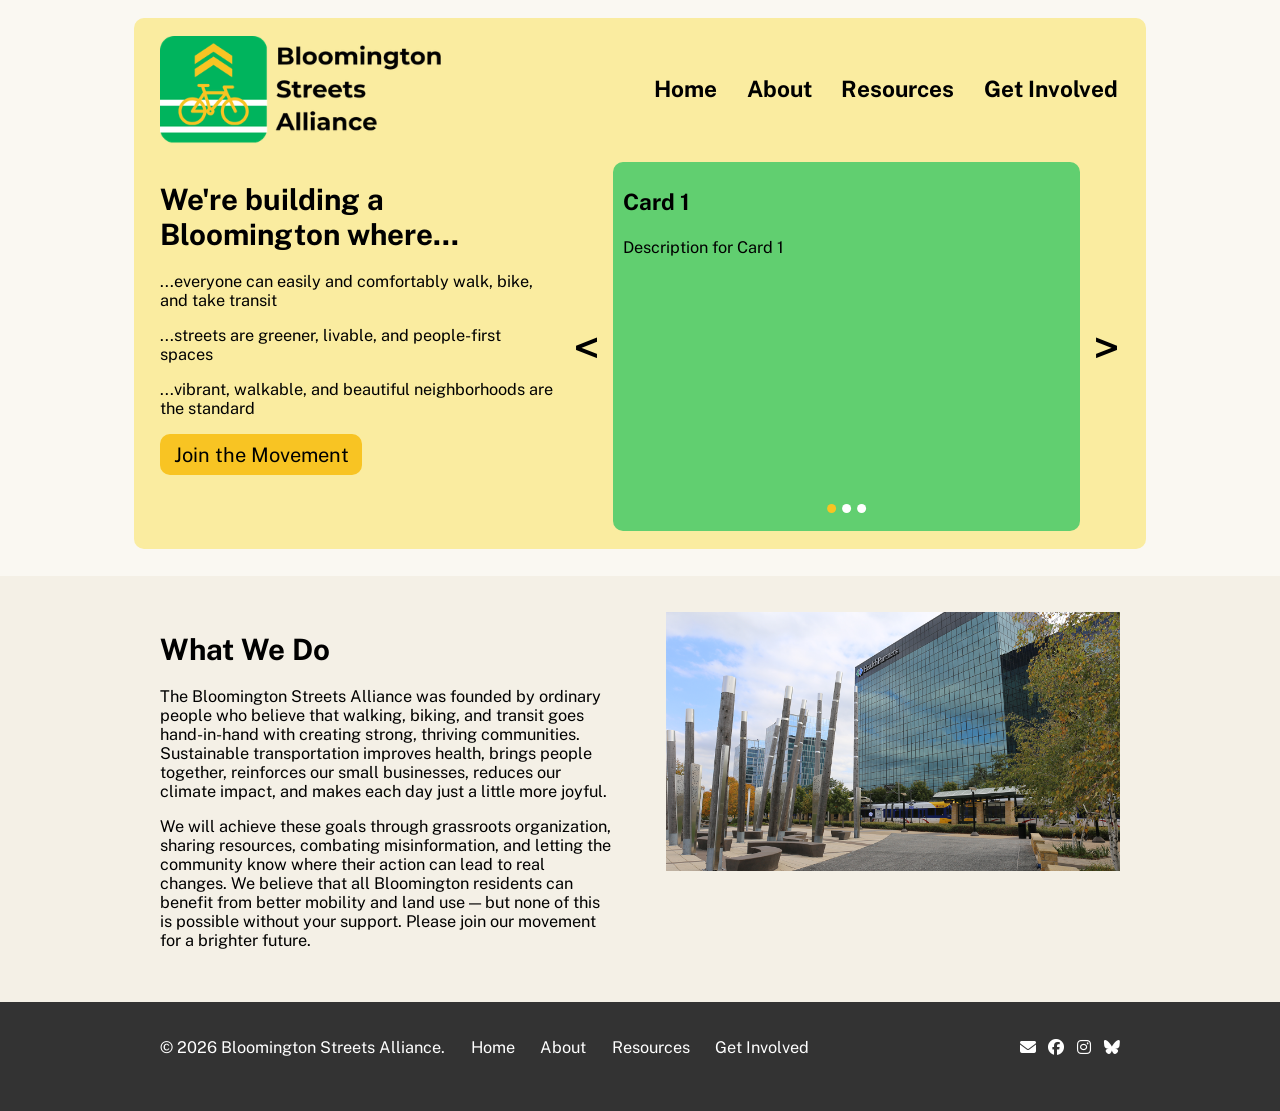
==== index.html @ 57e77f29 "Initial commit" ====
<!DOCTYPE html>
<html>
    <head>
        <meta charset="UTF-8">
        <meta name="viewport" content="width=device-width, initial-scale=1.0"> 
        <title>Home - Bloomington Streets Alliance</title>
        <link rel="preconnect" href="https://fonts.googleapis.com">
        <link rel="preconnect" href="https://fonts.gstatic.com" crossorigin>
        <link href="https://fonts.googleapis.com/css2?family=Nunito:ital,wght@0,200..1000;1,200..1000&family=Public+Sans:ital,wght@0,100..900;1,100..900&display=swap" rel="stylesheet">
        <link rel="stylesheet" href="https://cdnjs.cloudflare.com/ajax/libs/font-awesome/6.7.2/css/all.min.css">
        <link rel="stylesheet" href="style.css">
    </head>
    <body>
        <div id="topbox-container">
            <div id="topbox">
                <header id="toprow">
                    <img src="images/Bloomington Streets Alliance.png" alt="Text reading Bloomington Streets Alliance, with the Alliance's logo to the left featuring a gold bicycle on a crosswalk with a double chevron marking above, all on a green background.">
                    <ul>
                        <li><a href="#">Home</a></li>
                        <li><a href="#">About</a></li>
                        <li><a href="#">Resources</a></li>
                        <li><a href="#">Get Involved</a></li>
                    </ul>
                </header>
                <div id="lower">
                    <div>
                        <h1>We're building a Bloomington where...</h1>
                        <p>...everyone can easily and comfortably walk, bike, and take transit</p>
                        <p>...streets are greener, livable, and people-first spaces</p>
                        <p>...vibrant, walkable, and beautiful neighborhoods are the standard</p>
                        <button id="joincta" onclick="window.location.href='#'">Join the Movement</button>
                    </div>
                    <div id="cards">
                        <button id="prevCard">&lt;</button>
                        <div class="card" id="card0">
                            <h3>Card 1</h3>
                            <p>Description for Card 1</p>
                        </div>
                        <div class="card" id="card1">
                            <h3>Card 2</h3>
                            <p>Description for Card 2</p>
                        </div>
                        <div class="card" id="card2">
                            <h3>Card 3</h3>
                            <p>Description for Card 3</p>
                        </div>
                        <div id="indicator">
                            <div></div>
                            <div></div>
                            <div></div>
                        </div>
                        <button id="nextCard">&gt;</button>
                    </div>
                </div>
            </div>
        </div>
        <div id="below">
            <div>
                <h1>What We Do</h1>
                <p>The Bloomington Streets Alliance was founded by ordinary people who believe that walking, biking, and transit goes hand-in-hand with creating strong, thriving communities. Sustainable transportation improves health, brings people together, reinforces our small businesses, reduces our climate impact, and makes each day just a little more joyful.</p>
                <p>We will achieve these goals through grassroots organization, sharing resources, combating misinformation, and letting the community know where their action can lead to real changes. We believe that all Bloomington residents can benefit from better mobility and land use — but none of this is possible without your support. Please join our movement for a brighter future.</p>
            </div>
            <img src="images/Bloomington Central Station.png" alt="An urban park and light rail station in Bloomington, featuring an art installation in the foreground, office buildings in the background, and a light rail vehicle at the station.">
        </div>
        <footer>
            <p>&#169; 2026 Bloomington Streets Alliance.</p>
            <div id="footerlinks">
                <a href="#"><p>Home</p></a>
                <a href="#"><p>About</p></a>
                <a href="#"><p>Resources</p></a>
                <a href="#"><p>Get Involved</p></a>
            </div> 
            <div id="icons">
                <a href="mailto:hello@bloomingtonstreetsalliance.org"><i class="fa-solid fa-envelope"></i></a>
                <a href="https://www.facebook.com/bloomingtonstreetsalliance" target="_blank"><i class="fa-brands fa-facebook"></i></a>
                <a href="https://www.instagram.com/bloomingtonstreetsalliance" target="_blank"><i class="fa-brands fa-instagram"></i></a>
                <a href="https://bsky.app/profile/bloomingtonstreets.bsky.social" target="_blank"><i class="fa-brands fa-bluesky"></i></a>
            </div>
        </footer>
        <script src="script.js"></script>
    </body>
</html>
---- style.css ----
html, body, button {
    font-family: "Public Sans", sans-serif;
    margin: 0;
    padding: 0;
}

h1 {
    font-size: calc(0.35vw + 25px);
}

h3 {
    font-size: calc(.2vw + 20px);
}

p {
    font-size: calc(0.1vw + 15px);
}

#topbox-container {
    display: flex;
    justify-content: center;
    height: min-content;
    background-color: #FAF8F2;
    padding-bottom: 3vh;
}

#topbox {
    background-color: #faeca0;
    border-radius: 10px;
    width: 75vw;
    height: min-content;
    margin-top: 2vh;
    padding: 2vh 2vw;
}

#toprow {
    display: flex;
    flex-direction: row;
}

#toprow img {
    height: 12vh;
}

#toprow ul {
    display: flex;
    flex-direction: row;
    gap: 2vw;
    list-style: none;
    margin: 0;
    padding: 0;
    margin-left: auto;
    margin-top: 4%;
    font-weight: bold;
    height: min-content;
    font-size: calc(0.2vw + 20px);
}

#toprow ul li {
    border: 2px solid transparent;
    transition: border-bottom 0.3s ease;
}

#toprow ul li:hover {
    border-bottom: 2px solid #f8c423;
}

a {
    color: black;
    text-decoration: none;
}

#lower {
    margin-top: 2vh;
    display: flex;
    flex-direction: row;
    gap: 2vh;
}

#cards {
    margin-left: auto;
    display: flex;
    flex-direction: row;
    height: min-content;
    align-items: center;
    position: relative;
    gap: 1vw;
}

.card {
    background-color: #61cf70;
    padding: .5vh .75vw;
    border-radius: 10px;
    height: 40vh;
    width: 35vw;
}

.slideOut {
    animation: slideOut .3s ease;
}

.slideIn {
    animation: slideIn .3s ease;
}

@keyframes slideOut {
    from {
        transform: translateY(0) translateX(0);
        opacity: 1;
    }
    to {
        transform: translateY(-20px) translateX(10px);
        opacity: .67;
    }
}

@keyframes slideIn {
    from {
        transform: translateY(20px) translateX(-10px);
        opacity: .67;
    }

    to {
        transform: translateY(0) translateX(0);
        opacity: 1;
    }
}

#indicator {
    position: absolute;
    display: flex;
    flex-direction: row;
    gap: .5vw;
    transform: translateX(-50%);
    left: 50%;
    bottom: 2vh;
}

#indicator div {
    width: 1vh;
    height: 1vh;
    background-color: #ffffff;
    border-radius: 50%;
    transition: background-color 0.3s ease;
}

button {
    border: none;
    background: none;
    cursor: pointer;
}

#prevCard, #nextCard {
    transform-origin: center;
    height: min-content;
    font-size: calc(0.75vw + 40px);
    transition: transform 0.3s ease;
}

#prevCard:hover, #nextCard:hover {
    transform: scale(1.2);
}

#joincta {
    background-color: #f8c423;
    border-radius: 10px;
    padding: .5vh .75vw;
    transition-property: background-color, font-weight;
    transition-duration: 0.3s;
    transition-timing-function: ease;
    border: 4px solid transparent;
    font-size: calc(0.2vw + 17.5px);
}

#joincta:hover {
    background-color: #ffbf00;
    font-weight: bold;
}

#below {
    padding-top: 4vh;
    padding-bottom: 4vh;
    padding-left: 12.5vw;
    background-color: #F4F0E6;
    display: flex;
    flex-direction: row;
    gap: 4vw;
    height: min-content;
}

#below div {
    width: 35.5vw;
}

#below img {
    width: 35.5vw;
    height: min-content;
}

footer {
    background-color: #333;
    color: white;
    padding-left: 12.5vw;
    padding-right: 12.5vw;
    padding-top: 4vh;
    padding-bottom: 6vh;
    display: flex;
    flex-direction: row;
}

footer p {
    margin: 0;
}

#icons {
    margin-left: auto;
    display: flex;
    gap: 1vw;
}

#icons a {
    color: white;
    transition: color 0.3s ease;
}

#icons a:hover {
    color: #f8c423;
}

#footerlinks {
    display: flex;
    transform: translateX(-50%);
    left: 50%;
    gap: 2vw;
    position: absolute;
}

#footerlinks a {
    color: white;
}
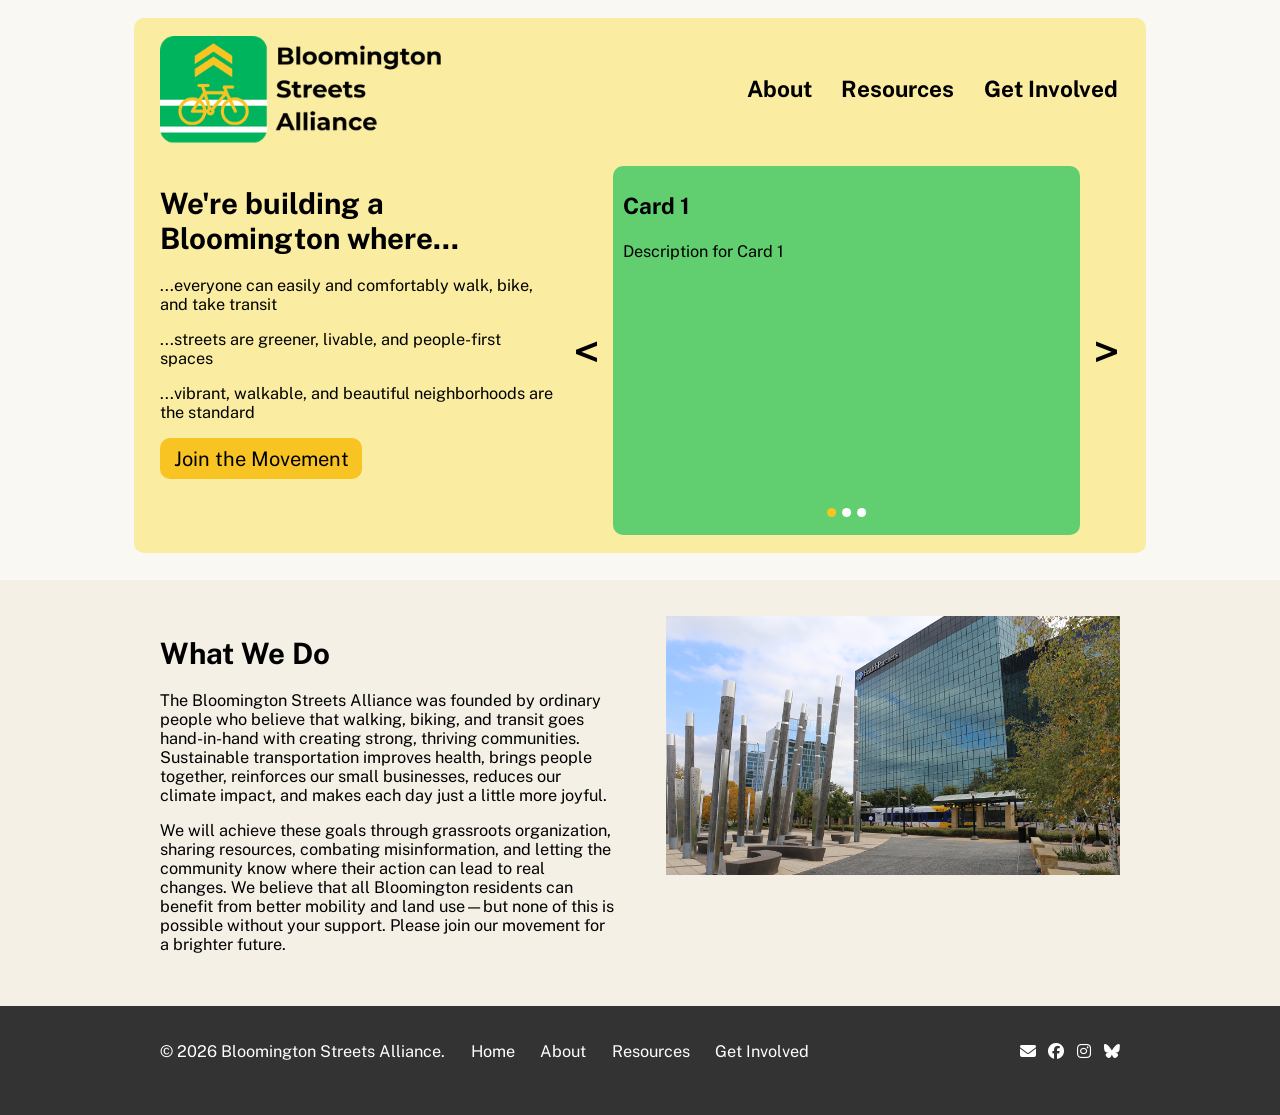
==== commit 748439bb: "about and resources pages" ====
--- a/index.html
+++ b/index.html
@@ -8,18 +8,21 @@
         <link rel="preconnect" href="https://fonts.gstatic.com" crossorigin>
         <link href="https://fonts.googleapis.com/css2?family=Nunito:ital,wght@0,200..1000;1,200..1000&family=Public+Sans:ital,wght@0,100..900;1,100..900&display=swap" rel="stylesheet">
         <link rel="stylesheet" href="https://cdnjs.cloudflare.com/ajax/libs/font-awesome/6.7.2/css/all.min.css">
+        <link rel="apple-touch-icon" sizes="180x180" href="favicon/apple-touch-icon.png">
+        <link rel="icon" type="image/png" sizes="32x32" href="favicon/favicon-32x32.png">
+        <link rel="icon" type="image/png" sizes="16x16" href="favicon/favicon-16x16.png">
+        <link rel="manifest" href="favicon/site.webmanifest">
         <link rel="stylesheet" href="style.css">
     </head>
     <body>
         <div id="topbox-container">
             <div id="topbox">
                 <header id="toprow">
-                    <img src="images/Bloomington Streets Alliance.png" alt="Text reading Bloomington Streets Alliance, with the Alliance's logo to the left featuring a gold bicycle on a crosswalk with a double chevron marking above, all on a green background.">
+                    <a href=""><img src="images/Bloomington Streets Alliance.png" alt="Text reading Bloomington Streets Alliance, with the Alliance's logo to the left featuring a gold bicycle on a crosswalk with a double chevron marking above, all on a green background."></a>
                     <ul>
-                        <li><a href="#">Home</a></li>
-                        <li><a href="#">About</a></li>
-                        <li><a href="#">Resources</a></li>
-                        <li><a href="#">Get Involved</a></li>
+                        <li><a href="about/">About</a></li>
+                        <li><a href="resources/">Resources</a></li>
+                        <li><a href="get-involved/">Get Involved</a></li>
                     </ul>
                 </header>
                 <div id="lower">
@@ -28,7 +31,7 @@
                         <p>...everyone can easily and comfortably walk, bike, and take transit</p>
                         <p>...streets are greener, livable, and people-first spaces</p>
                         <p>...vibrant, walkable, and beautiful neighborhoods are the standard</p>
-                        <button id="joincta" onclick="window.location.href='#'">Join the Movement</button>
+                        <button id="joincta" onclick="window.location.href='get-involved'">Join the Movement</button>
                     </div>
                     <div id="cards">
                         <button id="prevCard">&lt;</button>
@@ -58,17 +61,17 @@
             <div>
                 <h1>What We Do</h1>
                 <p>The Bloomington Streets Alliance was founded by ordinary people who believe that walking, biking, and transit goes hand-in-hand with creating strong, thriving communities. Sustainable transportation improves health, brings people together, reinforces our small businesses, reduces our climate impact, and makes each day just a little more joyful.</p>
-                <p>We will achieve these goals through grassroots organization, sharing resources, combating misinformation, and letting the community know where their action can lead to real changes. We believe that all Bloomington residents can benefit from better mobility and land use — but none of this is possible without your support. Please join our movement for a brighter future.</p>
+                <p>We will achieve these goals through grassroots organization, sharing resources, combating misinformation, and letting the community know where their action can lead to real changes. We believe that all Bloomington residents can benefit from better mobility and land use&#8212;but none of this is possible without your support. Please join our movement for a brighter future.</p>
             </div>
             <img src="images/Bloomington Central Station.png" alt="An urban park and light rail station in Bloomington, featuring an art installation in the foreground, office buildings in the background, and a light rail vehicle at the station.">
         </div>
         <footer>
             <p>&#169; 2026 Bloomington Streets Alliance.</p>
             <div id="footerlinks">
-                <a href="#"><p>Home</p></a>
-                <a href="#"><p>About</p></a>
-                <a href="#"><p>Resources</p></a>
-                <a href="#"><p>Get Involved</p></a>
+                <a href=""><p>Home</p></a>
+                <a href="../about/"><p>About</p></a>
+                <a href="../resources/"><p>Resources</p></a>
+                <a href="../get-involved/"><p>Get Involved</p></a>
             </div> 
             <div id="icons">
                 <a href="mailto:hello@bloomingtonstreetsalliance.org"><i class="fa-solid fa-envelope"></i></a>
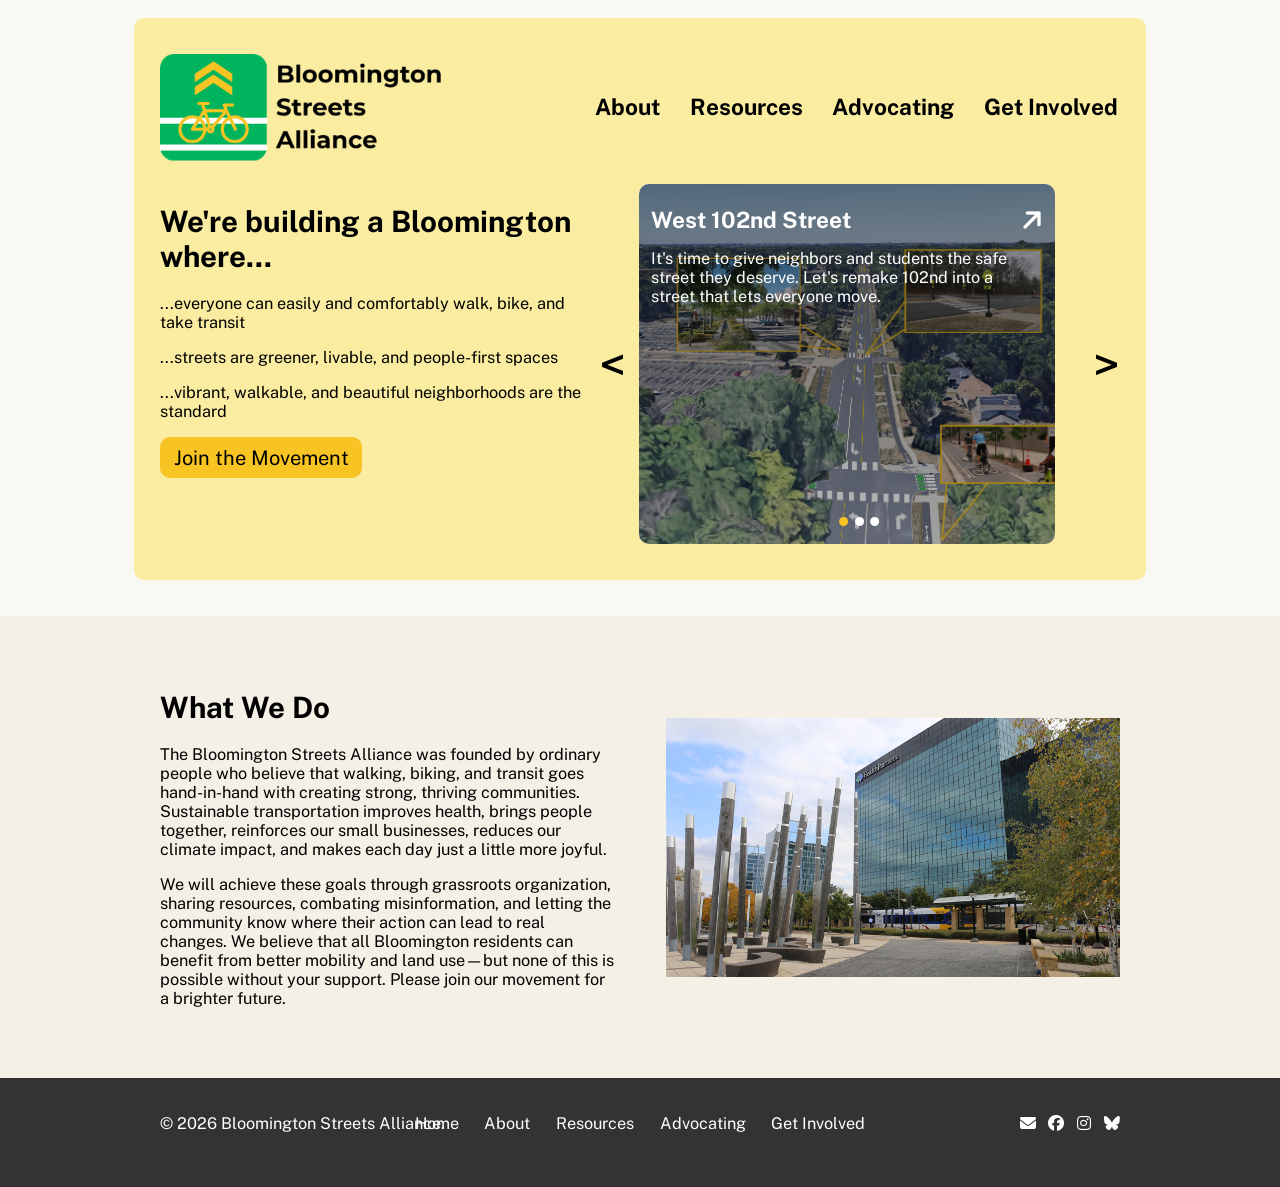
==== commit 5f9f50cc: "website" ====
--- a/index.html
+++ b/index.html
@@ -22,6 +22,7 @@
                     <ul>
                         <li><a href="about/">About</a></li>
                         <li><a href="resources/">Resources</a></li>
+                        <li><a href="advocating/">Advocating</a></li>
                         <li><a href="get-involved/">Get Involved</a></li>
                     </ul>
                 </header>
@@ -35,18 +36,43 @@
                     </div>
                     <div id="cards">
                         <button id="prevCard">&lt;</button>
-                        <div class="card" id="card0">
-                            <h3>Card 1</h3>
-                            <p>Description for Card 1</p>
-                        </div>
-                        <div class="card" id="card1">
-                            <h3>Card 2</h3>
-                            <p>Description for Card 2</p>
-                        </div>
-                        <div class="card" id="card2">
-                            <h3>Card 3</h3>
-                            <p>Description for Card 3</p>
-                        </div>
+                        <a href="initiatives/102nd-street/">
+                            <div class="card" id="card0">
+                                <img src="images/102nd edited.png" alt="West 102nd Street">
+                                <div class="cardinner">
+                                    <div>
+                                        <h3>West 102nd Street</h3>
+                                        <p>It's time to give neighbors and students the safe street they deserve. Let's remake 102nd into a street that lets everyone move.</p>
+                                    </div>
+                                    <div><i class="fa-solid fa-arrow-up"></i></div>
+                                </div>
+                            </div>
+                        </a>
+                        <a href="#">
+                            <div class="card" id="card1">
+                                <img src="images/Placeholder1.jpg" alt="Placeholder image for Card">
+                                <div class="cardinner">
+                                    <div>
+                                        <h3>Initiative 2</h3>
+                                        <p>It's time to give neighbors and students the safe street they deserve. Let's remake 102nd into a street that lets
+                                        everyone move.</p>
+                                    </div>
+                                    <div><i class="fa-solid fa-arrow-up"></i></div>
+                                </div>
+                            </div>
+                        </a>
+                        <a href="#">
+                            <div class="card" id="card2">
+                                <img src="images/Placeholder4.png" alt="Placeholder image for Card">
+                                <div class="cardinner">
+                                    <div>
+                                        <h3>Initiative 3</h3>
+                                        <p>aaaaaaaaaaaaaaaaaaaaaaaaaaaaaaaaaaaaaaaaaaaaaaaaaaaaaaaaaaaaaaaaaaaaaaaaaaaaaaaaaaaaaaaaaaaa</p>
+                                    </div>
+                                    <div><i class="fa-solid fa-arrow-up"></i></div>
+                                </div>
+                            </div>
+                        </a>
                         <div id="indicator">
                             <div></div>
                             <div></div>
@@ -69,9 +95,10 @@
             <p>&#169; 2026 Bloomington Streets Alliance.</p>
             <div id="footerlinks">
                 <a href=""><p>Home</p></a>
-                <a href="../about/"><p>About</p></a>
-                <a href="../resources/"><p>Resources</p></a>
-                <a href="../get-involved/"><p>Get Involved</p></a>
+                <a href="about/"><p>About</p></a>
+                <a href="resources/"><p>Resources</p></a>
+                <a href="advocating/"><p>Advocating</p></a>
+                <a href="get-involved/"><p>Get Involved</p></a>
             </div> 
             <div id="icons">
                 <a href="mailto:hello@bloomingtonstreetsalliance.org"><i class="fa-solid fa-envelope"></i></a>
--- a/style.css
+++ b/style.css
@@ -21,7 +21,8 @@
     justify-content: center;
     height: min-content;
     background-color: #FAF8F2;
-    padding-bottom: 3vh;
+    padding-top: 2vh;
+    padding-bottom: 4vh;
 }
 
 #topbox {
@@ -29,8 +30,7 @@
     border-radius: 10px;
     width: 75vw;
     height: min-content;
-    margin-top: 2vh;
-    padding: 2vh 2vw;
+    padding: 4vh 2vw;
 }
 
 #toprow {
@@ -74,7 +74,6 @@
     margin-top: 2vh;
     display: flex;
     flex-direction: row;
-    gap: 2vh;
 }
 
 #cards {
@@ -88,11 +87,50 @@
 }
 
 .card {
-    background-color: #61cf70;
-    padding: .5vh .75vw;
+    height: 40vh;
+    width: 32.5vw;
     border-radius: 10px;
-    height: 40vh;
-    width: 35vw;
+    position: relative;
+    color: white;
+    overflow: hidden;
+    background-color: white;
+}
+
+.card:hover img {
+    transform: translateX(-50%) scale(1.05);
+}
+
+.card img {
+    position: absolute;
+    transform: translateX(-50%);
+    left: 50%;
+    height: 100%;
+    transition: transform 0.6s ease;
+    width: 100%;
+    object-fit: cover;
+}
+
+.cardinner {
+    padding: 2.5vh 1vw;
+    background: linear-gradient(rgba(0, 0, 0, 0.5), rgba(0, 0, 0, 0.25));
+    background-size: cover;
+    background-position: center;
+    display: flex;
+    flex-direction: row;
+    gap: 1vw;
+    position: relative;
+    z-index: 98;
+    height: 100%;
+}
+
+.card h3 {
+    margin: 0;
+    z-index: 99;
+}
+
+.cardinner i {
+    font-size: calc(0.5vw + 20px);
+    transform: rotate(45deg);
 }
 
 .slideOut {
@@ -134,6 +172,7 @@
     transform: translateX(-50%);
     left: 50%;
     bottom: 2vh;
+    z-index: 99;
 }
 
 #indicator div {
@@ -178,14 +217,15 @@
 }
 
 #below {
-    padding-top: 4vh;
-    padding-bottom: 4vh;
+    padding-top: 6vh;
+    padding-bottom: 6vh;
     padding-left: 12.5vw;
     background-color: #F4F0E6;
     display: flex;
     flex-direction: row;
     gap: 4vw;
     height: min-content;
+    align-items: center;
 }
 
 #below div {
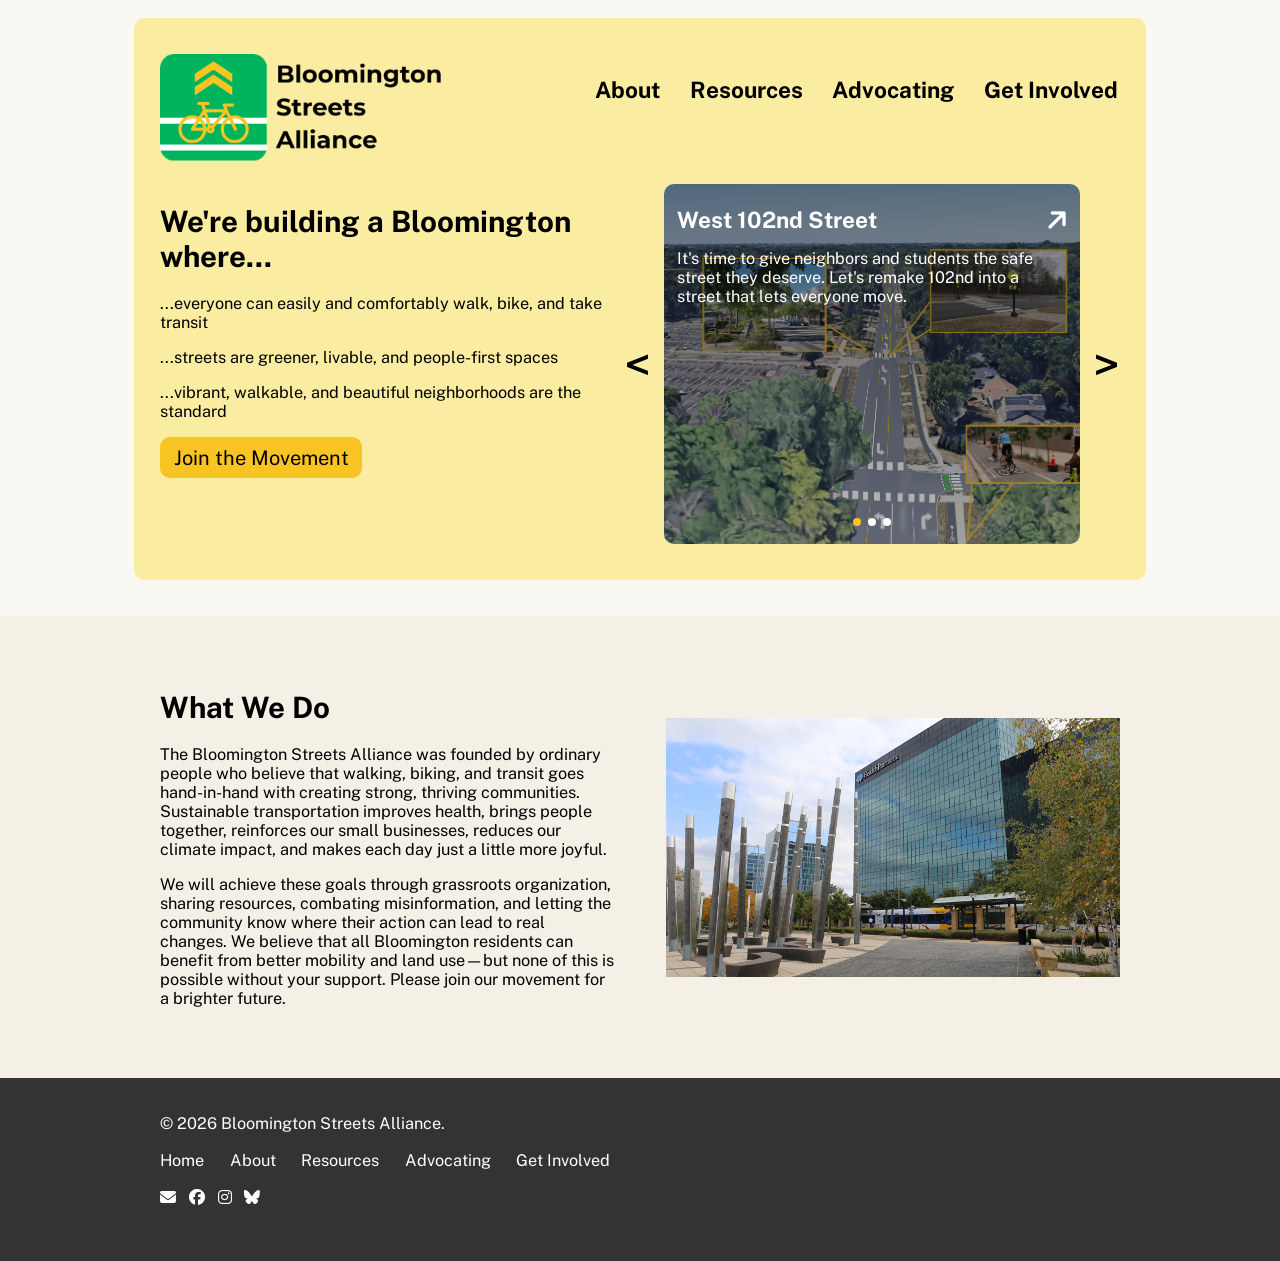
==== commit 028b1d96: "Responsive top navigation" ====
--- a/index.html
+++ b/index.html
@@ -19,12 +19,16 @@
             <div id="topbox">
                 <header id="toprow">
                     <a href=""><img src="images/Bloomington Streets Alliance.png" alt="Text reading Bloomington Streets Alliance, with the Alliance's logo to the left featuring a gold bicycle on a crosswalk with a double chevron marking above, all on a green background."></a>
-                    <ul>
-                        <li><a href="about/">About</a></li>
-                        <li><a href="resources/">Resources</a></li>
-                        <li><a href="advocating/">Advocating</a></li>
-                        <li><a href="get-involved/">Get Involved</a></li>
-                    </ul>
+                    <div>
+                        <i class="fa-solid fa-bars" id="burger"></i>
+                        <ul>
+                            <i class="fa-solid fa-rectangle-xmark" id="close"></i>
+                            <li><a href="about/">About</a></li>
+                            <li><a href="resources/">Resources</a></li>
+                            <li id="highlight"><a href="advocating/">Advocating</a></li>
+                            <li><a href="get-involved/">Get Involved</a></li>
+                        </ul>
+                    </div>
                 </header>
                 <div id="lower">
                     <div>
@@ -54,8 +58,7 @@
                                 <div class="cardinner">
                                     <div>
                                         <h3>Initiative 2</h3>
-                                        <p>It's time to give neighbors and students the safe street they deserve. Let's remake 102nd into a street that lets
-                                        everyone move.</p>
+                                        <p>Together, we can build better. Join us to build stronger streets and a stronger city.</p>
                                     </div>
                                     <div><i class="fa-solid fa-arrow-up"></i></div>
                                 </div>
@@ -67,7 +70,7 @@
                                 <div class="cardinner">
                                     <div>
                                         <h3>Initiative 3</h3>
-                                        <p>aaaaaaaaaaaaaaaaaaaaaaaaaaaaaaaaaaaaaaaaaaaaaaaaaaaaaaaaaaaaaaaaaaaaaaaaaaaaaaaaaaaaaaaaaaaa</p>
+                                        <p>Together, we can build better. Join us to build stronger streets and a stronger city.</p>
                                     </div>
                                     <div><i class="fa-solid fa-arrow-up"></i></div>
                                 </div>
@@ -108,5 +111,6 @@
             </div>
         </footer>
         <script src="script.js"></script>
+        <script src="dynamic top.js"></script>
     </body>
 </html>
--- a/style.css
+++ b/style.css
@@ -16,53 +16,152 @@
     font-size: calc(0.1vw + 15px);
 }
 
-#topbox-container {
-    display: flex;
-    justify-content: center;
-    height: min-content;
-    background-color: #FAF8F2;
-    padding-top: 2vh;
-    padding-bottom: 4vh;
-}
-
-#topbox {
-    background-color: #faeca0;
-    border-radius: 10px;
-    width: 75vw;
-    height: min-content;
-    padding: 4vh 2vw;
-}
-
-#toprow {
-    display: flex;
-    flex-direction: row;
-}
-
-#toprow img {
-    height: 12vh;
-}
-
-#toprow ul {
-    display: flex;
-    flex-direction: row;
-    gap: 2vw;
-    list-style: none;
-    margin: 0;
-    padding: 0;
-    margin-left: auto;
-    margin-top: 4%;
-    font-weight: bold;
-    height: min-content;
-    font-size: calc(0.2vw + 20px);
-}
-
-#toprow ul li {
-    border: 2px solid transparent;
-    transition: border-bottom 0.3s ease;
-}
-
-#toprow ul li:hover {
-    border-bottom: 2px solid #f8c423;
+@media only screen and (min-width: 1094px) {
+    #topbox-container {
+        display: flex;
+        justify-content: center;
+        height: min-content;
+        background-color: #FAF8F2;
+        padding-top: 2vh;
+        padding-bottom: 4vh;
+    }
+
+    #topbox {
+        background-color: #faeca0;
+        border-radius: 10px;
+        width: 75vw;
+        height: min-content;
+        padding: 4vh 2vw;
+    }
+
+    #toprow {
+        display: flex;
+        flex-direction: row;
+    }
+
+    #toprow img {
+        height: 12vh;
+        min-height: 100px;
+    }
+
+    #toprow > div {
+        margin-left: auto;
+    }
+
+    #toprow ul {
+        display: flex;
+        flex-direction: row;
+        gap: 2vw;
+        list-style: none;
+        margin: 0;
+        padding: 0;
+        margin-left: auto;
+        margin-top: 4%;
+        font-weight: bold;
+        height: min-content;
+        font-size: calc(0.2vw + 20px);
+    }
+
+    #toprow ul li {
+        border: 2px solid transparent;
+        transition: border-bottom 0.3s ease;
+    }
+
+    #toprow ul li:hover {
+        border-bottom: 2px solid #f8c423;
+    }
+
+    #burger {
+        display: none;
+    }
+
+    #close {
+        display: none;
+    }
+}
+
+@media only screen and (max-width: 1093px) {
+    #topbox-container {
+        display: flex;
+        justify-content: center;
+        height: min-content;
+        background-color: #FAF8F2;
+        padding-top: 2vh;
+        padding-bottom: 4vh;
+    }
+
+    #topbox {
+        background-color: #faeca0;
+        border-radius: 10px;
+        width: 75vw;
+        height: min-content;
+        padding: 4vh 2vw;
+    }
+
+    #toprow {
+        display: flex;
+        flex-direction: row;
+    }
+
+    #toprow > div {
+        margin-left: auto;
+    }
+
+    #toprow img {
+        height: 12vh;
+        min-height: 100px;
+    }
+
+    #toprow ul {
+        display: flex;
+        flex-direction: column;
+        background-color: #f8c423;
+        gap: 2vw;
+        list-style: none;
+        margin: 0;
+        padding: 0;
+        font-weight: bold;
+        font-size: calc(0.2vw + 20px);
+        position: fixed;
+        top: 0;
+        right: 0;
+        min-height: 100vh;
+        z-index: 100;
+        padding: 2vh 2vw;
+        width: 40vw;
+        transform: translateX(100%);
+        transition: transform 0.3s ease;
+    }
+
+    #toprow ul.open {
+        transform: translateX(0);
+    }
+
+    #toprow ul li {
+        border: 2px solid transparent;
+    }
+
+    #toprow ul li a {
+        border: 2px solid transparent;
+        transition: border-bottom 0.3s ease;
+    }
+
+    #toprow ul li a:hover {
+        border-bottom: 2px solid white;
+    }
+
+    #burger {
+        font-size: calc(0.9vw + 25px);
+        cursor: pointer;
+    }
+
+    #close {
+        position: absolute;
+        top: 2vh;
+        right: 2vw;
+        font-size: calc(0.9vw + 25px);
+        cursor: pointer;
+    }
 }
 
 a {
@@ -88,12 +187,17 @@
 
 .card {
     height: 40vh;
+    min-height: 225px;
     width: 32.5vw;
     border-radius: 10px;
     position: relative;
     color: white;
     overflow: hidden;
     background-color: white;
+}
+
+.cards > a {
+    display: block;
 }
 
 .card:hover img {
@@ -168,7 +272,7 @@
     position: absolute;
     display: flex;
     flex-direction: row;
-    gap: .5vw;
+    gap: 7px;
     transform: translateX(-50%);
     left: 50%;
     bottom: 2vh;
@@ -176,8 +280,8 @@
 }
 
 #indicator div {
-    width: 1vh;
-    height: 1vh;
+    width: 8px;
+    height: 8px;
     background-color: #ffffff;
     border-radius: 50%;
     transition: background-color 0.3s ease;
@@ -237,44 +341,87 @@
     height: min-content;
 }
 
-footer {
-    background-color: #333;
-    color: white;
-    padding-left: 12.5vw;
-    padding-right: 12.5vw;
-    padding-top: 4vh;
-    padding-bottom: 6vh;
-    display: flex;
-    flex-direction: row;
-}
-
-footer p {
-    margin: 0;
-}
-
-#icons {
-    margin-left: auto;
-    display: flex;
-    gap: 1vw;
-}
-
-#icons a {
-    color: white;
-    transition: color 0.3s ease;
-}
-
-#icons a:hover {
-    color: #f8c423;
-}
-
-#footerlinks {
-    display: flex;
-    transform: translateX(-50%);
-    left: 50%;
-    gap: 2vw;
-    position: absolute;
-}
-
-#footerlinks a {
-    color: white;
+@media only screen and (min-width: 1417px) {
+    footer {
+        background-color: #333;
+        color: white;
+        padding-left: 12.5vw;
+        padding-right: 12.5vw;
+        padding-top: 4vh;
+        padding-bottom: 6vh;
+        display: flex;
+        flex-direction: row;
+    }
+
+    footer p {
+        margin: 0;
+    }
+
+    #icons {
+        margin-left: auto;
+        display: flex;
+        gap: 1vw;
+    }
+
+    #icons a {
+        color: white;
+        transition: color 0.3s ease;
+    }
+
+    #icons a:hover {
+        color: #f8c423;
+    }
+
+    #footerlinks {
+        display: flex;
+        transform: translateX(-50%);
+        left: 50%;
+        gap: 2vw;
+        position: absolute;
+    }
+
+    #footerlinks a {
+        color: white;
+    }
+}
+
+@media only screen and (max-width: 1416px) {
+    footer {
+        background-color: #333;
+        color: white;
+        padding-left: 12.5vw;
+        padding-right: 12.5vw;
+        padding-top: 4vh;
+        padding-bottom: 6vh;
+        display: flex;
+        flex-direction: column;
+        gap: 2vh;
+    }
+
+    footer p {
+        margin: 0;
+    }
+
+    #icons {
+        display: flex;
+        gap: 1vw;
+    }
+
+    #icons a {
+        color: white;
+        transition: color 0.3s ease;
+    }
+
+    #icons a:hover {
+        color: #f8c423;
+    }
+
+    #footerlinks {
+        display: flex;
+        gap: 2vw;
+    }
+
+    #footerlinks a {
+        color: white;
+    }
 }
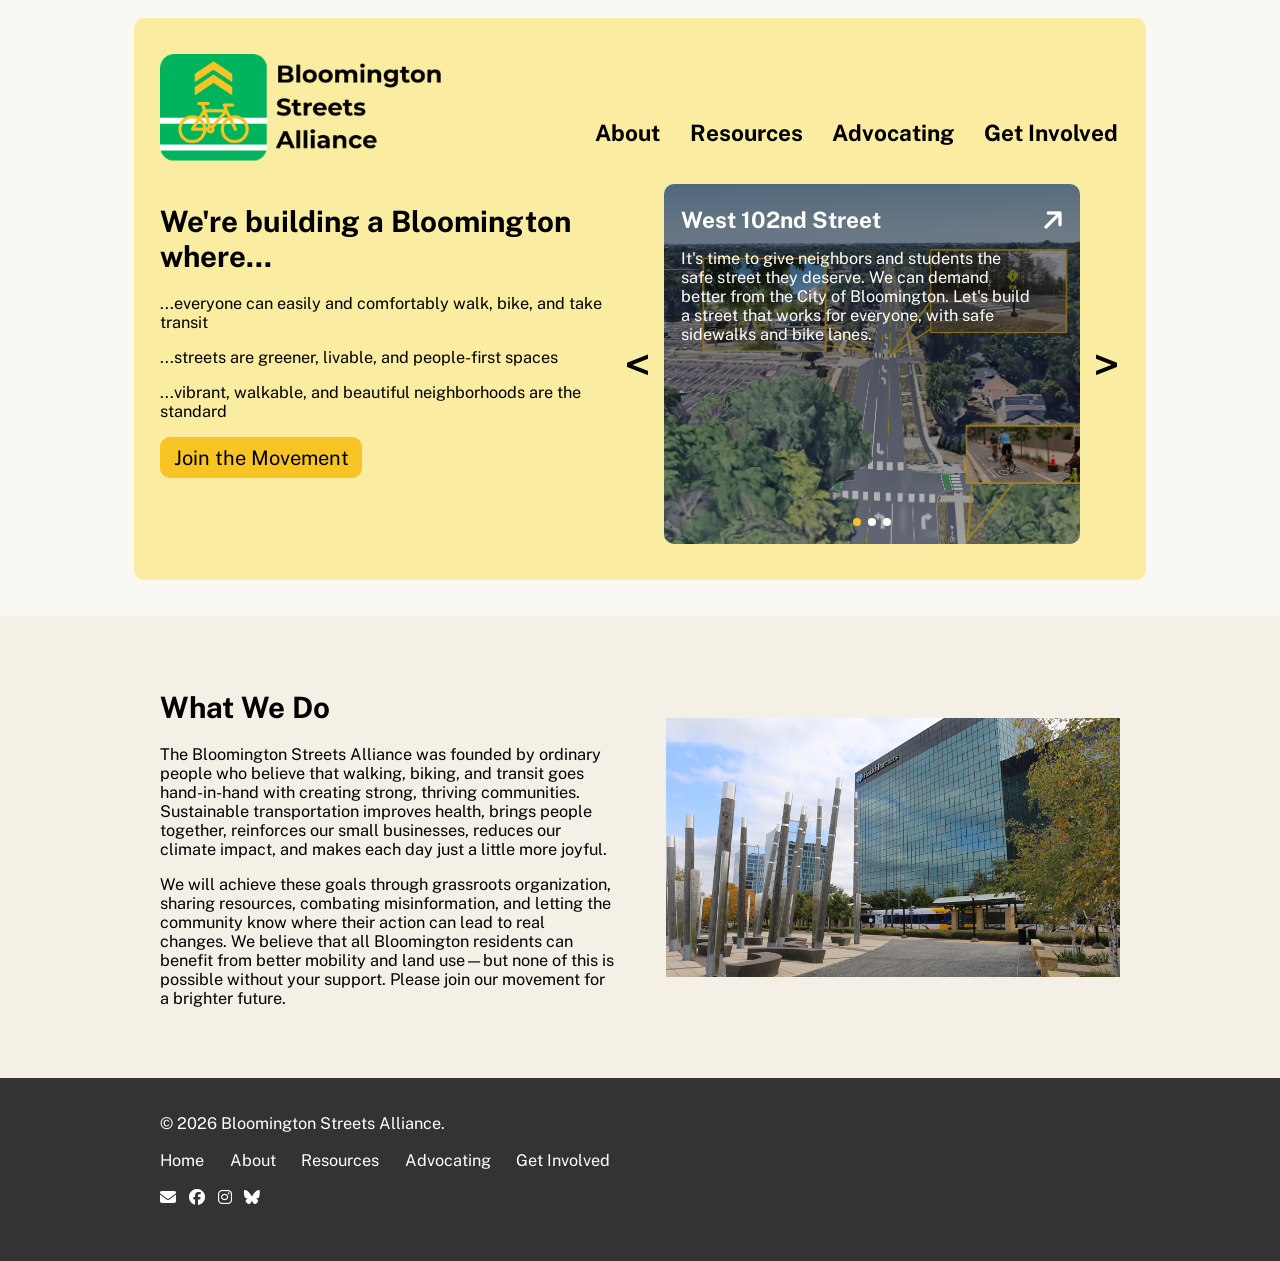
==== commit d73c6507: "wrapping up new project pages" ====
--- a/index.html
+++ b/index.html
@@ -42,11 +42,11 @@
                         <button id="prevCard">&lt;</button>
                         <a href="initiatives/102nd-street/">
                             <div class="card" id="card0">
-                                <img src="images/102nd edited.png" alt="West 102nd Street">
+                                <img src="images/102nd edited.png" alt="An aerial rendering of West 102nd Street with a three-lane design, including protected bike lanes.">
                                 <div class="cardinner">
                                     <div>
                                         <h3>West 102nd Street</h3>
-                                        <p>It's time to give neighbors and students the safe street they deserve. Let's remake 102nd into a street that lets everyone move.</p>
+                                        <p>It's time to give neighbors and students the safe street they deserve. We can demand better from the City of Bloomington. Let's build a street that works for everyone, with safe sidewalks and bike lanes.</p>
                                     </div>
                                     <div><i class="fa-solid fa-arrow-up"></i></div>
                                 </div>
@@ -54,11 +54,12 @@
                         </a>
                         <a href="#">
                             <div class="card" id="card1">
-                                <img src="images/Placeholder1.jpg" alt="Placeholder image for Card">
+                                <img src="images/SLDP.png" alt="A rendering of a street in winter, with buildings and storefronts lining the sidewalks. Familes walk and bike as a car waits to let pedestrians cross.">
                                 <div class="cardinner">
                                     <div>
-                                        <h3>Initiative 2</h3>
-                                        <p>Together, we can build better. Join us to build stronger streets and a stronger city.</p>
+                                        <h3>2027-2028 City Budget</h3>
+                                        <p>The city budget decides what gets done in town. Join us to ensure that Bloomington builds the vibrant streets our
+                                        community needs.</p>
                                     </div>
                                     <div><i class="fa-solid fa-arrow-up"></i></div>
                                 </div>
@@ -66,11 +67,11 @@
                         </a>
                         <a href="#">
                             <div class="card" id="card2">
-                                <img src="images/Placeholder4.png" alt="Placeholder image for Card">
+                                <img src="images/Bloomington 2050.png" alt="The Bloomington 2050 logo showing four Bloomington landmarks in four quadrants: Hyland Ski Jump, The Goldfinch by Donald Lipski, Long Meadow Lake Bridge, and Normandale Japanese Garden.">
                                 <div class="cardinner">
                                     <div>
-                                        <h3>Initiative 3</h3>
-                                        <p>Together, we can build better. Join us to build stronger streets and a stronger city.</p>
+                                        <h3>Bloomington 2050</h3>
+                                        <p>The comprehensive plan is the framework for housing, land use, and transportation in Bloomington. Let's make sure it prioritizes streets for people.</p>
                                     </div>
                                     <div><i class="fa-solid fa-arrow-up"></i></div>
                                 </div>
--- a/style.css
+++ b/style.css
@@ -16,6 +16,10 @@
     font-size: calc(0.1vw + 15px);
 }
 
+button {
+    color: black;
+}
+
 @media only screen and (min-width: 1094px) {
     #topbox-container {
         display: flex;
@@ -31,7 +35,7 @@
         border-radius: 10px;
         width: 75vw;
         height: min-content;
-        padding: 4vh 2vw;
+        padding: max(4vh, 25px) max(2vw, 25px);
     }
 
     #toprow {
@@ -46,6 +50,9 @@
 
     #toprow > div {
         margin-left: auto;
+        display: flex;
+        flex-direction: row;
+        align-items: flex-end;
     }
 
     #toprow ul {
@@ -55,8 +62,8 @@
         list-style: none;
         margin: 0;
         padding: 0;
+        margin-bottom: 2vh;
         margin-left: auto;
-        margin-top: 4%;
         font-weight: bold;
         height: min-content;
         font-size: calc(0.2vw + 20px);
@@ -95,7 +102,7 @@
         border-radius: 10px;
         width: 75vw;
         height: min-content;
-        padding: 4vh 2vw;
+        padding: max(4vh, 25px) max(2vw, 25px);
     }
 
     #toprow {
@@ -169,10 +176,52 @@
     text-decoration: none;
 }
 
-#lower {
-    margin-top: 2vh;
-    display: flex;
-    flex-direction: row;
+@media only screen and (min-width: 760px) {
+    #lower {
+        margin-top: 2vh;
+        display: flex;
+        flex-direction: row;
+        gap: 1vw;
+    }
+
+    .card {
+        height: 40vh;
+        min-height: 225px;
+        width: 32.5vw;
+        border-radius: 10px;
+        position: relative;
+        color: white;
+        overflow: hidden;
+        background-color: white;
+    }
+}
+
+@media only screen and (max-width: 759px) {
+    #lower {
+        margin-top: 2vh;
+        display: flex;
+        flex-direction: column;
+        align-items: center;
+    }
+
+    #joincta {
+        float: center;
+    }
+
+    .card {
+        height: 40vh;
+        min-height: 225px;
+        width: 100%;
+        border-radius: 10px;
+        position: relative;
+        color: white;
+        overflow: hidden;
+        background-color: white;
+    }
+
+    #cards {
+        margin-top: max(3vh, 17px);
+    }
 }
 
 #cards {
@@ -185,21 +234,6 @@
     gap: 1vw;
 }
 
-.card {
-    height: 40vh;
-    min-height: 225px;
-    width: 32.5vw;
-    border-radius: 10px;
-    position: relative;
-    color: white;
-    overflow: hidden;
-    background-color: white;
-}
-
-.cards > a {
-    display: block;
-}
-
 .card:hover img {
     transform: translateX(-50%) scale(1.05);
 }
@@ -215,7 +249,7 @@
 }
 
 .cardinner {
-    padding: 2.5vh 1vw;
+    padding: max(2.5vh, 17px) max(1vw, 17px);
     background: linear-gradient(rgba(0, 0, 0, 0.5), rgba(0, 0, 0, 0.25));
     background-size: cover;
     background-position: center;
@@ -320,25 +354,37 @@
     font-weight: bold;
 }
 
-#below {
-    padding-top: 6vh;
-    padding-bottom: 6vh;
-    padding-left: 12.5vw;
-    background-color: #F4F0E6;
-    display: flex;
-    flex-direction: row;
-    gap: 4vw;
-    height: min-content;
-    align-items: center;
-}
-
-#below div {
-    width: 35.5vw;
-}
-
-#below img {
-    width: 35.5vw;
-    height: min-content;
+@media only screen and (min-width: 760px) {
+    #below {
+        padding-top: 6vh;
+        padding-bottom: 6vh;
+        padding-left: 12.5vw;
+        background-color: #F4F0E6;
+        display: flex;
+        flex-direction: row;
+        gap: 4vw;
+        height: min-content;
+        align-items: center;
+    }
+
+    #below div {
+        width: 35.5vw;
+    }
+
+    #below img {
+        width: 35.5vw;
+        height: min-content;
+    }
+}
+
+@media only screen and (max-width: 759px) {
+    #below {
+        padding: 6vh 12.5vw;
+        background-color: #F4F0E6;
+        display: flex;
+        flex-direction: column;
+        gap: 2vh;
+    }
 }
 
 @media only screen and (min-width: 1417px) {
@@ -360,7 +406,7 @@
     #icons {
         margin-left: auto;
         display: flex;
-        gap: 1vw;
+        gap: min(1vw, 10px);
     }
 
     #icons a {
@@ -385,7 +431,7 @@
     }
 }
 
-@media only screen and (max-width: 1416px) {
+@media only screen and (max-width: 1416px) and (min-width: 517px) {
     footer {
         background-color: #333;
         color: white;
@@ -404,7 +450,7 @@
 
     #icons {
         display: flex;
-        gap: 1vw;
+        gap: max(1vw, 10px);
     }
 
     #icons a {
@@ -424,4 +470,46 @@
     #footerlinks a {
         color: white;
     }
+}
+
+@media only screen and (max-width: 516px) {
+    footer {
+        background-color: #333;
+        color: white;
+        padding-left: 12.5vw;
+        padding-right: 12.5vw;
+        padding-top: 4vh;
+        padding-bottom: 6vh;
+        display: flex;
+        flex-direction: column;
+        gap: 2vh;
+    }
+
+    footer p {
+        margin: 0;
+    }
+
+    #icons {
+        display: flex;
+        gap: max(1vw, 10px);
+    }
+
+    #icons a {
+        color: white;
+        transition: color 0.3s ease;
+    }
+
+    #icons a:hover {
+        color: #f8c423;
+    }
+
+    #footerlinks {
+        display: flex;
+        flex-direction: column;
+        gap: 2vh;
+    }
+
+    #footerlinks a {
+        color: white;
+    }
 }
